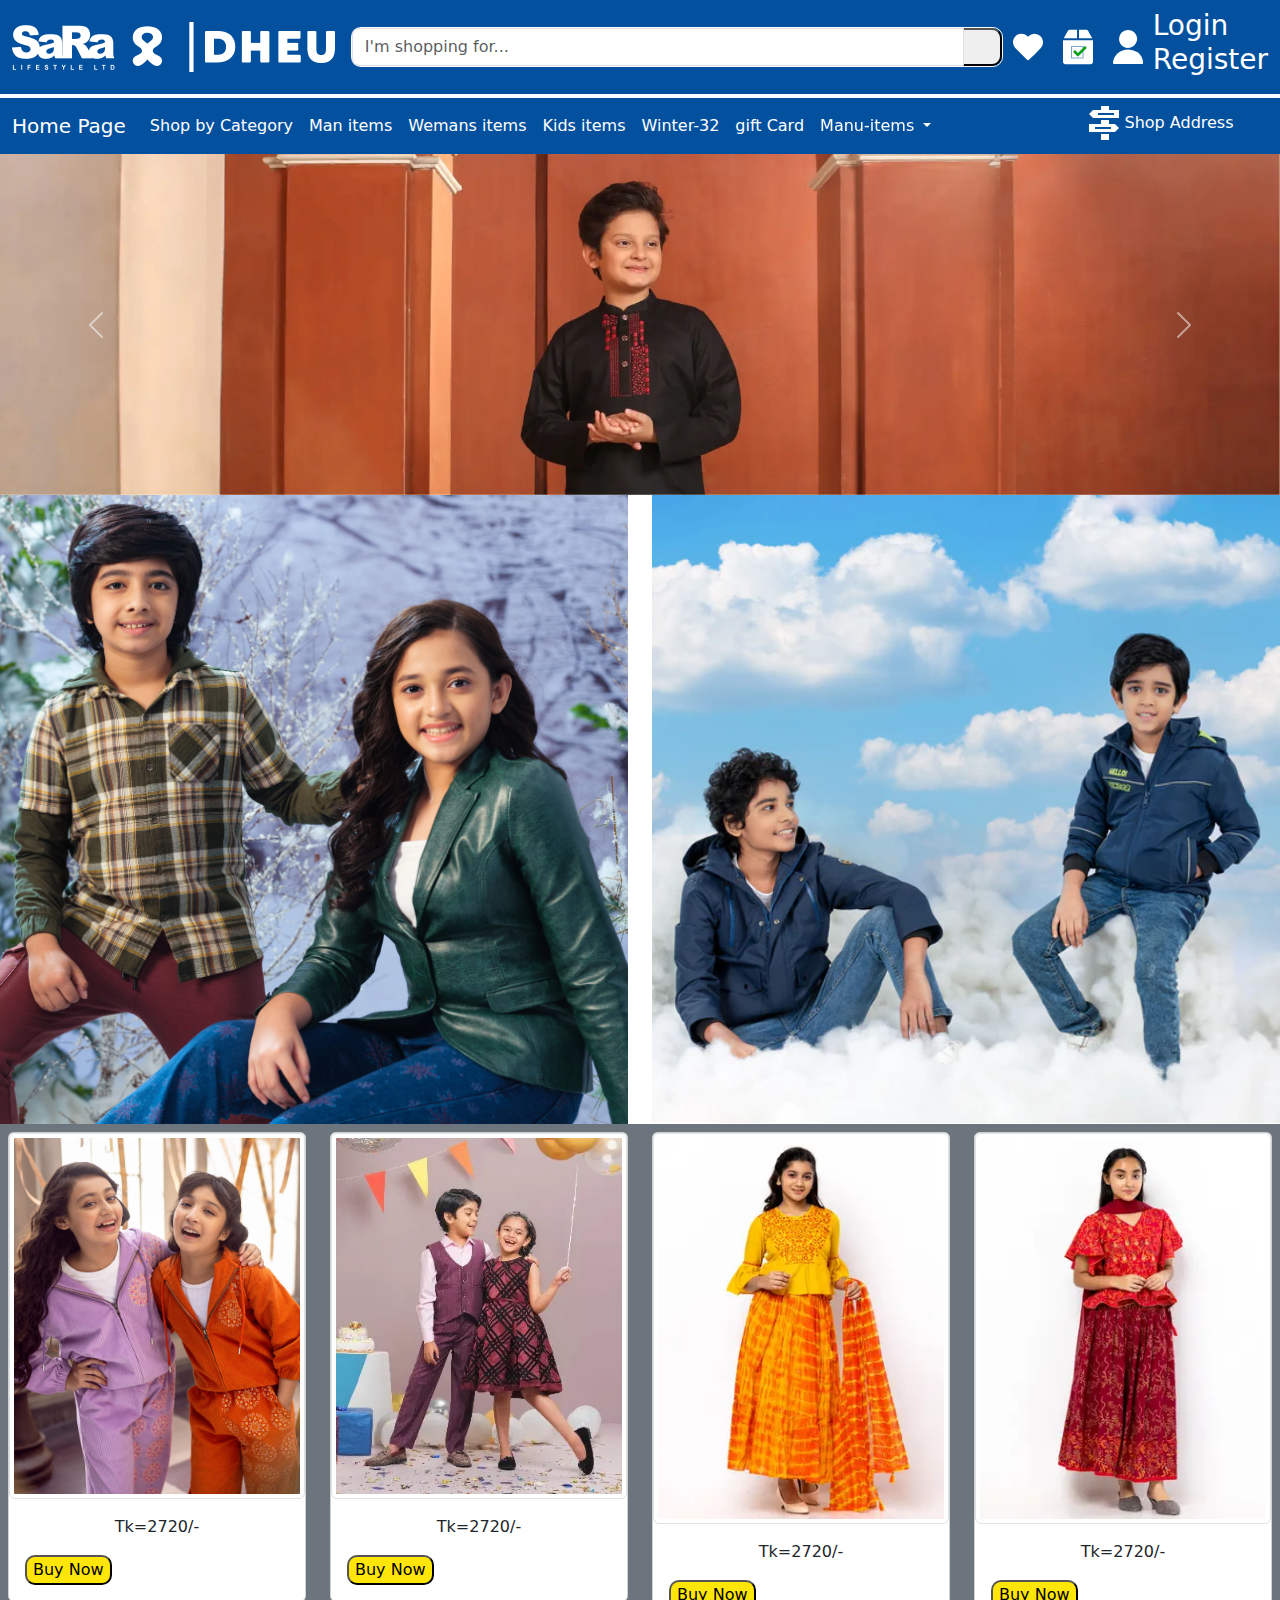
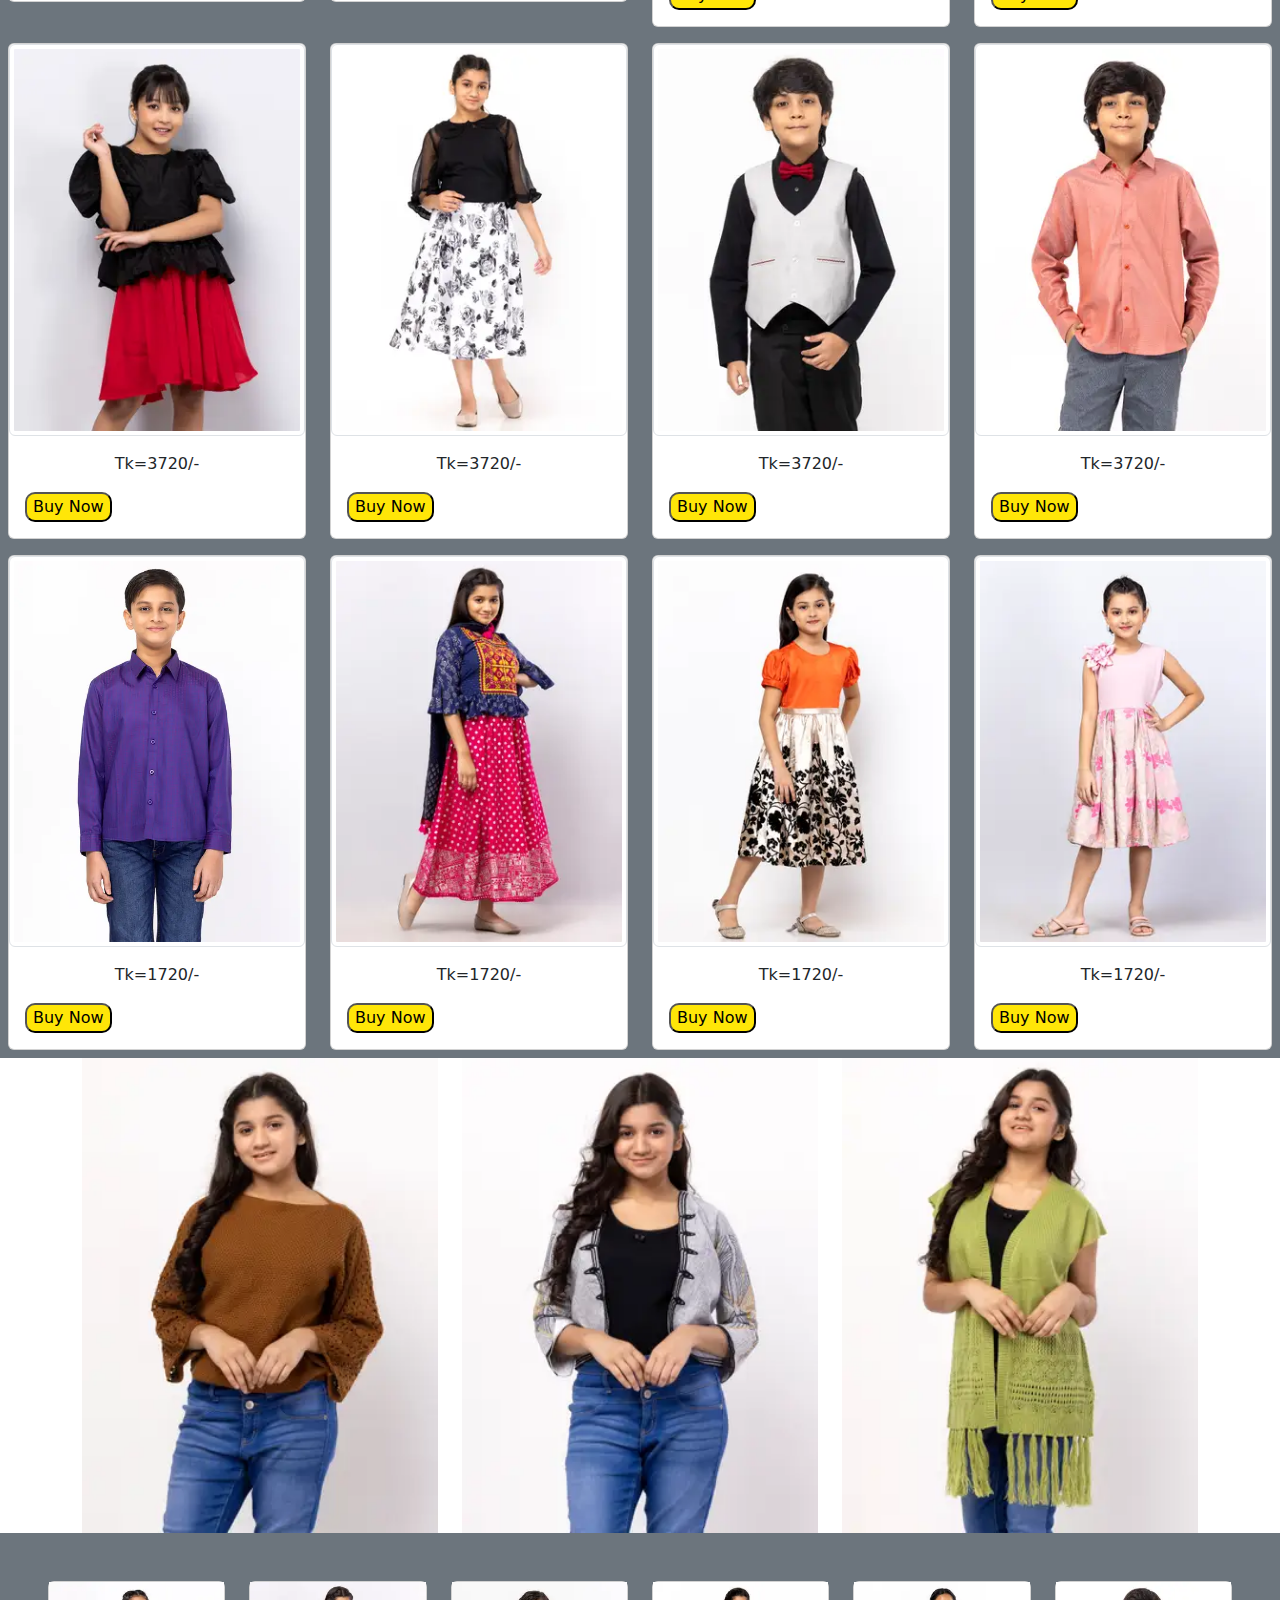
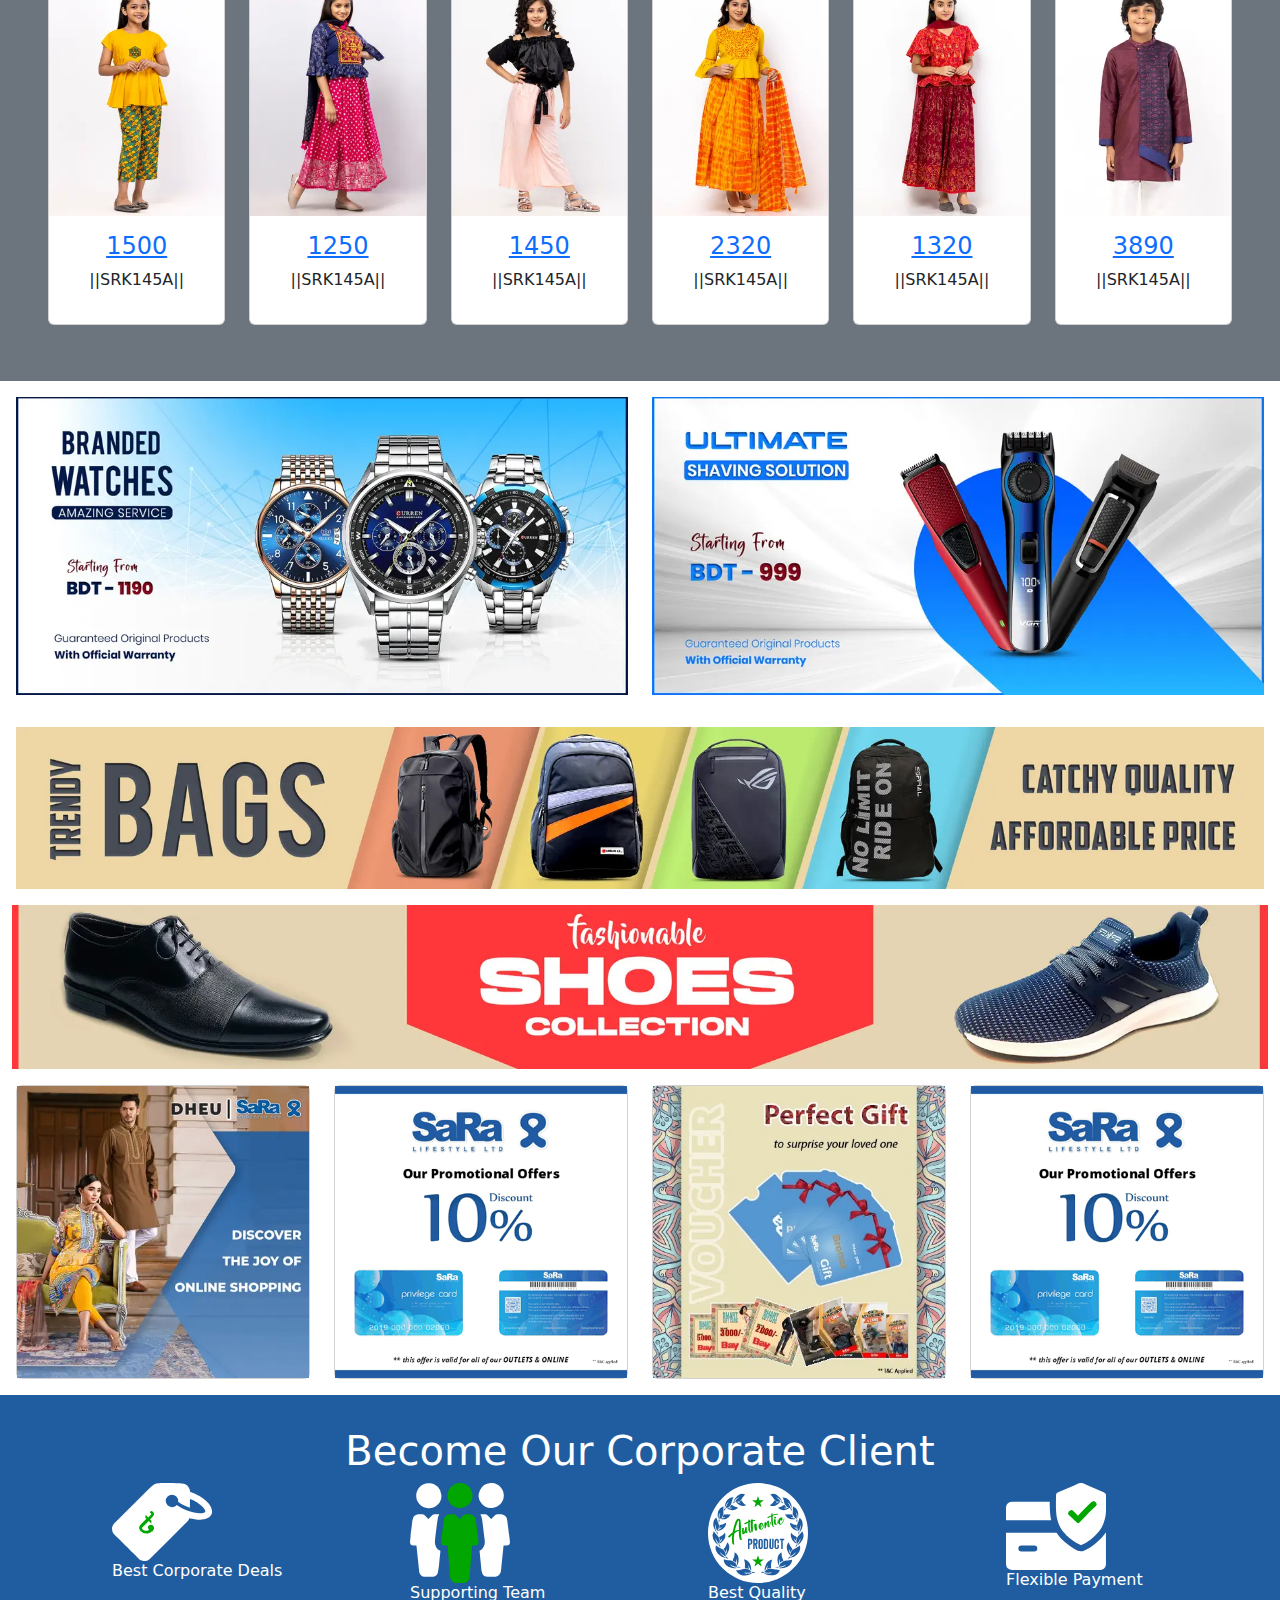
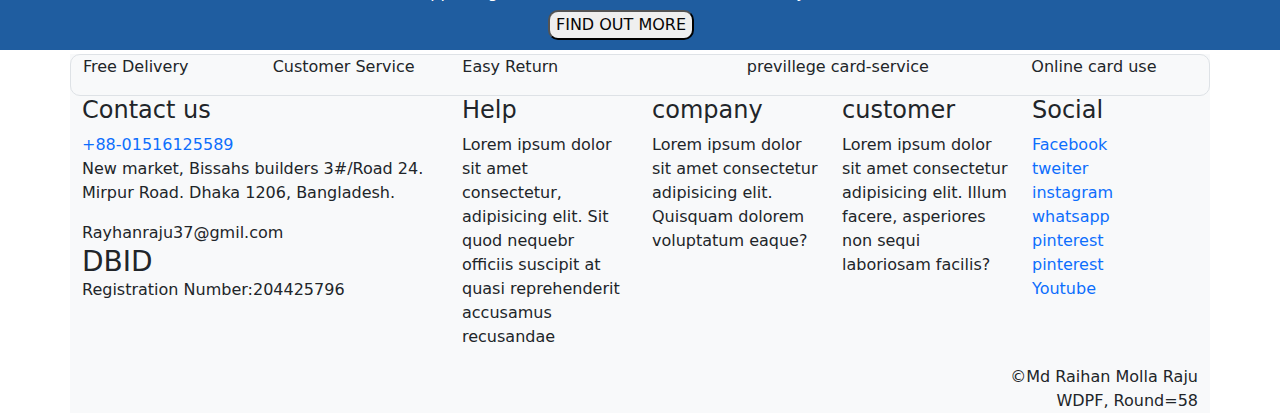
==== kids-iteam.html @ 01de8a09 "first commit" ====
<!DOCTYPE html>
<html lang="en">
<head>
    <meta charset="UTF-8">
    <meta name="viewport" content="width=device-width, initial-scale=1.0">
    <title>Kids items sara lifestyle</title>
    <link rel="icon" type="image/x-icon" href="icon/fav-icon.png">

    <link rel="stylesheet" href="https://cdnjs.cloudflare.com/ajax/libs/font-awesome/6.5.1/css/all.min.css" integrity="sha512-DTOQO9RWCH3ppGqcWaEA1BIZOC6xxalwEsw9c2QQeAIftl+Vegovlnee1c9QX4TctnWMn13TZye+giMm8e2LwA==" crossorigin="anonymous" referrerpolicy="no-referrer" />
    
<!-- Option 1: Include in HTML -->
<link rel="stylesheet" href="https://cdn.jsdelivr.net/npm/bootstrap-icons@1.3.0/font/bootstrap-icons.css">
    <link rel="stylesheet" href="sara.css">
    <link rel="stylesheet" href="css/bootstrap.min.css">

</head>
<body>
  <div class="totalNav sticky-top">
        <!-- navebar1-code- start -->
    <nav class="navbar navbar-expand-lg ">
      <div class="container-fluid">
            <a class="navbar-brand" href="sara.html"><img src="Brand-logo/logo.webp" alt="" ></a> <h1 style="color: white; font-size: 50px; padding: 5px;">|</h1>
              <a class="navbar-brand" href="sara.html"><img src="Brand-logo/Dheu_logo.webp" alt=""></a>


              <div class="input-group" style="border: 1px solid rgb(255, 254, 254); border-radius: 10px;">
              
                  <input type="text" class="form-control" class="bi bi-search" placeholder="I'm shopping for..." aria-label="Recipient's username" aria-describedby="basic-addon2"><i ></i>
                  <button  style="border-radius:0px 10px 10px 0px; padding: 0px 10px;"><i class="fa-solid fa-magnifying-glass p-2"></i></button>
              
              </div>


            <div>
              <a href=""><img src="icon/Fav.svg" alt="" width="50px" height="50px" style="padding: 0px 10px;"></a>
            </div>
            <div>
              <a href=""><img src="icon/Cart.svg" alt="" width="50px" height="50px" style="padding: 0px 10px;"></a>
            </div>
            <div>
              <a href=""><img src="icon/Account.svg" alt="" width="50px" height="50px" style="padding: 0px 10px;"></a>
            </div>

                  <h3 style="color: white;" style="padding: 0px 10px;">Login <br> Register</h3>
      </div>


  </nav>
<!-- navebar1-code- end -->
  
  
      <!-- navbar2 code start -->
      <nav class="navbar navbar-expand-lg mt-1" style=" justify-content: space-around;" >
        <div class="container-fluid nav2">
            <a style="color: white;" class="navbar-brand" href="sara.html">Home Page</a>
               <button class="navbar-toggler" type="button" data-bs-toggle="collapse" data-bs-target="#navbarSupportedContent" aria-controls="navbarSupportedContent" aria-expanded="false" aria-label="Toggle navigation">
                    <span class="navbar-toggler-icon"></span>
               </button>
             <div class="collapse navbar-collapse" id="navbarSupportedContent" >
                       <ul class=" navbar-nav me-auto mb-2 mb-lg-0">


                            
                           
                            <li class="nav-item">
                              <a style="color: white;" class="nav-link active" aria-current="page" href="#"> Shop by Category</a>
                            </li>

                             

                            <li class="nav-item">
                              <a style="color: white;" class="nav-link active" aria-current="page" href="man items.html">Man items</a>
                            </li>

                            <li class="nav-item">
                              <a style="color: white;" class="nav-link active" aria-current="page" href="woman-iteams.html">Wemans items</a>
                            </li>

                            <li class="nav-item">
                              <a style="color: white;" class="nav-link active" aria-current="page" href="kids-iteam.html">Kids items</a>
                            </li>

                           


                            

                             <li class="nav-item">
                               <a style="color: white;" class="nav-link" href="#">Winter-32</a>
                             </li>

                                 
                               
                               <li class="nav-item">
                                <a style="color: white;" class="nav-link disabled" aria-disabled="true">gift Card</a>
                              </li>


                              <li class="nav-item dropdown">

                                <a style="color: white;" class="nav-link dropdown-toggle" href="#" role="button" data-bs-toggle="dropdown" aria-expanded="false">
                                  Manu-items
                                </a>
  
                                <ul class="dropdown-menu d" >
                                      <li><a class="dropdown-item" href="man items.html">Man items</a></li>
                                      <li><a class="dropdown-item" href="woman-iteams.html">Wemans items</a></li>
                                      <li><hr class="dropdown-divider"></li>
                                      <li><a class="dropdown-item" href="kids-iteam.html">Kids items</a></li>
                                      <li><a class="dropdown-item" href="#">gift Card</a></li>
                                      <li><a class="dropdown-item" href="#">Winter-32</a></li>
                                      <li><a class="dropdown-item" href="#">Market Place</a></li>
                                      <li><a class="dropdown-item" href="#">Footer-Infomation</a></li>
                                </ul>
  
                          </li>
                          


                              

                                <a style="text-decoration: none; color: white; text-align: right;" href=""><img style="width: 30px; margin-left: 150px;" src="nav-adders-img/MarketPlace_Address.svg" alt=""> Shop Address</a>
                              

                              
                       </ul>
             </div>
       </div>
   </nav>
 <!-- navbar2 code ends -->
  </div>
    
<!-- cerajol start -->

<div id="carouselExampleRide" class="carousel slide " data-bs-ride="true" style="cursor: pointer;">
    <div class="carousel-inner">
        <div class="carousel-item active">
          <img src="kids-items/kids.webp" class="d-block w-100" alt="...">
        </div>

        <div class="carousel-item active">
          <img src="kids-items/kids.webp" class="d-block w-100" alt="...">
        </div>
        
        <div class="carousel-item active">
          <img src="kids-items/kids.webp" class="d-block w-100" alt="...">
        </div>
        
      
    </div>

    <button class="carousel-control-prev" type="button" data-bs-target="#carouselExampleRide" data-bs-slide="prev">
      <span class="carousel-control-prev-icon" aria-hidden="true"></span>
      <span class="visually-hidden">Previous</span>
    </button>
    <button class="carousel-control-next" type="button" data-bs-target="#carouselExampleRide" data-bs-slide="next">
      <span class="carousel-control-next-icon" aria-hidden="true"></span>
      <span class="visually-hidden">Next</span>
    </button>
</div>

<!-- cerajol ends -->


  <div class="container-flued">
    <div class="row">
          <div class="col-6">
              <img style="width: 100%;" src="kids-items/kids21.webp" alt="">
          </div>
          
          <div class="col-6">
              <img style="width: 100%;" src="kids-items/kids20.webp" alt="">
          </div>
          
    </div>
  </div>

 
<!-- woman items start -->
<div class="cotainer bg-secondary p-2">
  <div class="row">
      <div class="col-md-3 col-4">
            <div class="card">
              <img class="img-thumbnail" src="kids-items/kids1.webp" alt="">
              
              <div class="card-body">
                <p style="text-align: center;">Tk=2720/-</p>
                <button style="border-radius: 10px; background-color: rgb(255, 230, 8); text-align: center;">Buy Now</button>
              </div>
            
            </div>
      </div>
      <div class="col-md-3 col-4">
            <div class="card">
              <img class="img-thumbnail" src="kids-items/kids2.webp" alt="">
              
              <div class="card-body">
                <p style="text-align: center;">Tk=2720/-</p>
                <button style="border-radius: 10px; background-color: rgb(255, 230, 8); text-align: center;">Buy Now</button>
              </div>
            
            </div>
      </div>
      <div class="col-md-3 col-4">
            <div class="card">
              <img class="img-thumbnail" src="kids-items/kids11.webp" alt="">
              
              <div class="card-body">

                <p style="text-align: center;">Tk=2720/-</p>
                <button style="border-radius: 10px; background-color: rgb(255, 230, 8); text-align: center;">Buy Now</button>
              </div>
            
            </div>
      </div>
      <div class="col-md-3 col-4">
            <div class="card">
              <img class="img-thumbnail" src="kids-items/kids12.webp" alt="">
              
              <div class="card-body">
                <p style="text-align: center;">Tk=2720/-</p>
                <button style="border-radius: 10px; background-color: rgb(255, 230, 8); text-align: center;">Buy Now</button>
              </div>
            
            </div>
      </div>
  </div>
</div>


        <!-- 2nd div -->
        <div class="cotainer bg-secondary p-2">
          <div class="row">
              <div class="col-md-3 col-4">
                    <div class="card">
                      <img class="img-thumbnail" src="kids-items/kids5.webp" alt="">
                      
                      <div class="card-body">
                        <p style="text-align: center;">Tk=3720/-</p>
                        <button style="border-radius: 10px; background-color: rgb(255, 230, 8); text-align: center;">Buy Now</button>
                      </div>
                    
                    </div>
              </div>
              <div class="col-md-3 col-4">
                    <div class="card">
                      <img class="img-thumbnail" src="kids-items/kids6.webp" alt="">
                      
                      <div class="card-body">
                        <p style="text-align: center;">Tk=3720/-</p>
                        <button style="border-radius: 10px; background-color: rgb(255, 230, 8); text-align: center;">Buy Now</button>
                      </div>
                    
                    </div>
              </div>
              <div class="col-md-3 col-4">
                    <div class="card">
                      <img class="img-thumbnail" src="kids-items/kids7.webp" alt="">
                      
                      <div class="card-body">

                        <p style="text-align: center;">Tk=3720/-</p>
                        <button style="border-radius: 10px; background-color: rgb(255, 230, 8); text-align: center;">Buy Now</button>
                      </div>
                    
                    </div>
              </div>
              <div class="col-md-3 col-4">
                    <div class="card">
                      <img class="img-thumbnail" src="kids-items/kids8.webp" alt="">
                      
                      <div class="card-body">
                        <p style="text-align: center;">Tk=3720/-</p>
                        <button style="border-radius: 10px; background-color: rgb(255, 230, 8); text-align: center;">Buy Now</button>
                      </div>
                    
                    </div>
              </div>
          </div>
        </div>

        <!-- 3rd div -->

        <div class="cotainer bg-secondary p-2">
          <div class="row">
              <div class="col-md-3 col-4">
                    <div class="card">
                      <img class="img-thumbnail" src="kids-items/kids9.webp" alt="">
                      
                      <div class="card-body">
                        <p style="text-align: center;">Tk=1720/-</p>
                        <button style="border-radius: 10px; background-color: rgb(255, 230, 8); text-align: center;">Buy Now</button>
                      </div>
                    
                    </div>
              </div>
              <div class="col-md-3 col-4">
                    <div class="card">
                      <img class="img-thumbnail" src="kids-items/kids10.webp" alt="">
                      
                      <div class="card-body">
                        <p style="text-align: center;">Tk=1720/-</p>
                        <button style="border-radius: 10px; background-color: rgb(255, 230, 8); text-align: center;">Buy Now</button>
                      </div>
                    
                    </div>
              </div>
              <div class="col-md-3 col-4">
                    <div class="card">
                      <img class="img-thumbnail" src="kids-items/kids3.webp" alt="">
                      
                      <div class="card-body">

                        <p style="text-align: center;">Tk=1720/-</p>
                        <button style="border-radius: 10px; background-color: rgb(255, 230, 8); text-align: center;">Buy Now</button>
                      </div>
                    
                    </div>
              </div>
              <div class="col-md-3 col-4">
                    <div class="card">
                      <img class="img-thumbnail" src="kids-items/kids4.webp" alt="">
                      
                      <div class="card-body">
                        <p style="text-align: center;">Tk=1720/-</p>
                        <button style="border-radius: 10px; background-color: rgb(255, 230, 8); text-align: center;">Buy Now</button>
                      </div>
                    
                    </div>
              </div>
          </div>
        </div>
        <!-- woman items ends -->


        <div class="container">
          <div class="row">
                <div class="col-4">
                    <img style="width: 100%;" src="kids-items/kids13.webp" alt="">
                </div>
                
                <div class="col-4">
                    <img style="width: 100%;" src="kids-items/kids14.webp" alt="">
                </div>
                <div class="col-4">
                    <img style="width: 100%;" src="kids-items/kids15.webp" alt="">
                </div>
          </div>
        </div>
        


<!-- card-add -->

<div class="continer-flued bg-secondary p-5">
   <div class="row">
      <div class="col-md-2 col-6">
          <div class="card">

             <img src="kids-items/kids17.webp" alt="">

            <div class="card-body" style="text-align: center;">
              <a href=""><h4><i class="fa-solid fa-bangladeshi-taka-sign"></i>1500</h4></a>
              <p>||SRK145A||</p>
              
            </div>
          </div>
      </div>
      <div class="col-md-2 col-6 mb-2">
          <div class="card">

             <img src="kids-items/kids10.webp" alt="">

            <div class="card-body" style="text-align: center;">
              <a href=""><h4><i class="fa-solid fa-bangladeshi-taka-sign"></i>1250</h4></a>
              <p>||SRK145A||</p>
             
            </div>
          </div>
      </div>
      <div class="col-md-2 col-6">
          <div class="card">

             <img src="kids-items/kids16.webp" alt="">

            <div class="card-body" style="text-align: center;">
              <a href=""><h4><i class="fa-solid fa-bangladeshi-taka-sign"></i>1450</h4></a>
              <p>||SRK145A||</p>
              
            </div>
          </div>
      </div>
      <div class="col-md-2 col-6">
          <div class="card">

             <img src="kids-items/kids11.webp" alt="">

            <div class="card-body" style="text-align: center;">
              <a href=""><h4><i class="fa-solid fa-bangladeshi-taka-sign"></i>2320</h4></a>
              <p>||SRK145A||</p>
             
            </div>
          </div>
      </div>
      <div class="col-md-2 col-6">
          <div class="card">

             <img src="kids-items/kids12.webp" alt="">

            <div class="card-body" style="text-align: center;">
              <a href=""><h4><i class="fa-solid fa-bangladeshi-taka-sign"></i>1320</h4></a>
              <p>||SRK145A||</p>
             
            </div>
          </div>
      </div>
      <div class="col-md-2 col-6">
          <div class="card">

             <img src="kids-items/kids18.webp" alt="">

            <div class="card-body" style="text-align: center;">
              <a href=""><h4><i class="fa-solid fa-bangladeshi-taka-sign"></i>3890</h4></a>
              <p>||SRK145A||</p>
             
            </div>
          </div>
      </div>
   </div>
</div>
<!-- card-add -->

<!-- after card big2 img -->
<div class="container-flued p-3" style="width: 100%;">
  <div class="row">
     <div class="col-6" ><img style="width: 100%;" src="After-card-img/watch-img.webp" alt="">
    </div>
    
     <div class="col-6" ><img style="width: 100%;" src="After-card-img/treemar.webp" alt="">
    </div>
     
  </div>
</div>
<!-- after card big2 img -->

<!-- big bag -->
<div class="container-fluid p-3">
  <img style="width:100%;" src="full bag-img/full-bag.webp" alt="">
</div>
<!-- big bag -->

<!-- big shoes banner -->
<div class="container-fluid">
  <div class="row">
    <div class="col-12">
       <img style="width: 100%;" src="big shue-banner/shoes banner.webp" alt="">
    </div>
  </div>
</div>

<!-- big shoes banner -->

<!-- Brand- introduce -->

<div class="container-flued">
  <div class="row p-3">
    <div class="col-3"><div class="card"><img src="upper-footer-img/img-1.webp" alt=""></div></div>
    <div class="col-3"><div class="card"><img src="upper-footer-img/img2.gif" alt=""></div></div>
    <div class="col-3"><div class="card"><img src="upper-footer-img/img4.webp" alt=""></div></div>
    <div class="col-3"><div class="card"><img src="upper-footer-img/img2.gif" alt=""></div></div>
   

  </div>
</div>
<!-- Brand- introduce -->
        
<!-- upper Footer -->
<div class="container-flute" style="background-color: #1f5da0;">
  <div class="row">
    <i class="fa-regular fa-handshake fa-5x p-3" style="text-align: center; color: white; "></i>
  </div>
  <h1 style="text-align: center; color: white;">Become Our Corporate Client</h1>

  <div class="row " style="margin-left:100px;">
    
    <div class="col-md-3  col-6">
      <a href=""><img style="width: 100px;" src="uperFooter-icon/MarketPlace_Price.svg" alt=""></a>
      <h6 style="color: white;">Best Corporate Deals</h6>
     </div>

     <div class="col-md-3  col-6">
      <a href=""><img style="width: 100px;" src="uperFooter-icon/MarketPlace_Team.svg" alt=""></a>
      <h6 style="color: white;">Supporting Team</h6>
     </div>

     <div class="col-md-3  col-6">
      <a href=""><img style="width: 100px;" src="uperFooter-icon/MarketPlace_Quality.svg" alt=""></a>
      <h6 style="color: white;">Best Quality</h6>
     </div>

     <div class="col-md-3  col-6">
      <a href=""><img style="width: 100px;" src="uperFooter-icon/MarketPlace_Payment.svg" alt=""></a>
      <h6 style="color: white;">Flexible Payment</h6>
     </div>

     <div style="text-align: center;"><button style="border-radius: 10px; color: rgb(6, 5, 5); margin-bottom: 10px;margin-right: 150px;">FIND OUT MORE</button></div>

  </div>
</div>

<!-- upper Footer -->





<!-- footer section start -->
   <footer>
          <!-- iconic diclaration -->
      <div class="container bg-light">
          <div class="row border mt-1" style="border-radius: 10PX ;">
               <div class="col-md-2 col-4">
                <i class="fa-solid fa-truck"></i>
                <p>Free Delivery</p>

               </div>
               <div class="col-md-2 col-4">
                <i class="fa-solid fa-headset"></i>
                <p>Customer Service</p>
               </div>

               <div class="col-md-3 col-4">
                <i class="fa-solid fa-person-walking-arrow-loop-left"></i>
                <p>Easy Return</p>
               </div>

               <div class="col-md-3 col-4">
                <i class="fa-solid fa-money-bill"></i>
                <p>previllege card-service</p>

               </div>
              
               <div class="col-md-2 col-4">
                <i class="fa-solid fa-money-check"></i>
                <p>Online card use</p>

               </div>
             <!-- iconic diclaration -->
               
          </div>

          <div class="row">
                <div class="col-md-4 col-6">
                      <h4>Contact us</h4>
                      <a style="text-decoration: none;" href=""> +88-01516125589</a>
                      <p><i class="fa-solid fa-location-dot"></i>  New market, Bissahs builders 3#/Road 24. Mirpur Road. Dhaka 1206, Bangladesh.</p>
                      <i class="fa-solid fa-envelope"></i>  Rayhanraju37@gmil.com

                      <h3 style="padding: 0%; margin: 0%;">DBID</h3>
                      <p>Registration Number:204425796</p>
                      <p><i class="fa-brands fa-square-facebook"></i>  
                        <i class="fa-brands fa-linkedin"></i>
                        
                        <i class="fa-brands fa-youtube"></i>
                        <i class="fa-brands fa-square-instagram"></i>
                        <i class="fa-brands fa-tiktok"></i>
                        <i class="fa-brands fa-twitter"></i></p>
                </div>

                <div class="col-md-2 col-6">
                  <h4>Help</h4>
                  <p>
                    Lorem ipsum dolor sit amet consectetur,<br> adipisicing elit. Sit quod nequebr
                    <br> officiis suscipit at quasi reprehenderit accusamus recusandae 
                  </p>
                </div>
                <div class="col-md-2 col-6">
                  <h4>company</h4>
                  <p>Lorem ipsum dolor sit amet consectetur adipisicing elit. Quisquam dolorem voluptatum eaque?</p>
                </div>
                <div class="col-md-2 col-6">
                  <h4>customer</h4>
                  <p>Lorem ipsum dolor sit amet consectetur adipisicing elit. Illum facere, asperiores non sequi laboriosam facilis?</p>
                </div>
                <div class="col-md-2 col-6 social">
                  <h4>Social</h4>
                  <a  href="">Facebook</a> <br>
                  <a href="">tweiter</a> <br>
                  <a href="">instagram</a><br>
                  <a href="">whatsapp</a><br>
                  <a href="">pinterest</a><br>
                  <a href="">pinterest</a><br>
                  <a href="">Youtube</a>
                </div>
            </div>
      <!-- </div> <hr> <h5 style="text-align: center;"> Created By: Md Raihan Molla Raju</h5> <h6 style="text-align: center;">WDPF, Round=58</h6>  -->
      
      <div style="text-align: right;">&copy;Md Raihan Molla Raju <br>WDPF, Round=58</div>
   </footer>
<!-- footer section ends -->
    <script src="js/bootstrap.bundle.js"></script>
 </body>
</html>
---- sara.css ----
body{
    margin: 0%;
    padding: 0%;
    box-sizing: border-box;
}
nav{
   background-color: rgb(2, 80, 158);
   position:static;
}
.v{
    width: 100%;
    height: 50;
}
.v video{
    width: 100%;
}
.d li a{
    color: black;
}
.social a{
    text-decoration: none;
}

/* .nav2 a{
    color: white;
} */


/* body{
    background-color:#eee;
    font-family: "Poppins", sans-serif;
    font-weight: 300;
   }

   .height{
    height: 100vh;
   }
   

   .search{
   position: relative;
   box-shadow: 0 0 40px rgba(51, 51, 51, .1);
     
   }

   .search input{

    height: 60px;
    text-indent: 25px;
    border: 2px solid #d6d4d4;


   }


   .search input:focus{

    box-shadow: none;
    border: 2px solid blue;


   }

   .search .fa-search{

    position: absolute;
    top: 20px;
    left: 16px;

   }

   .search button{

    position: absolute;
    top: 5px;
    right: 5px;
    height: 50px;
    width: 110px;
    background: blue;

   } */
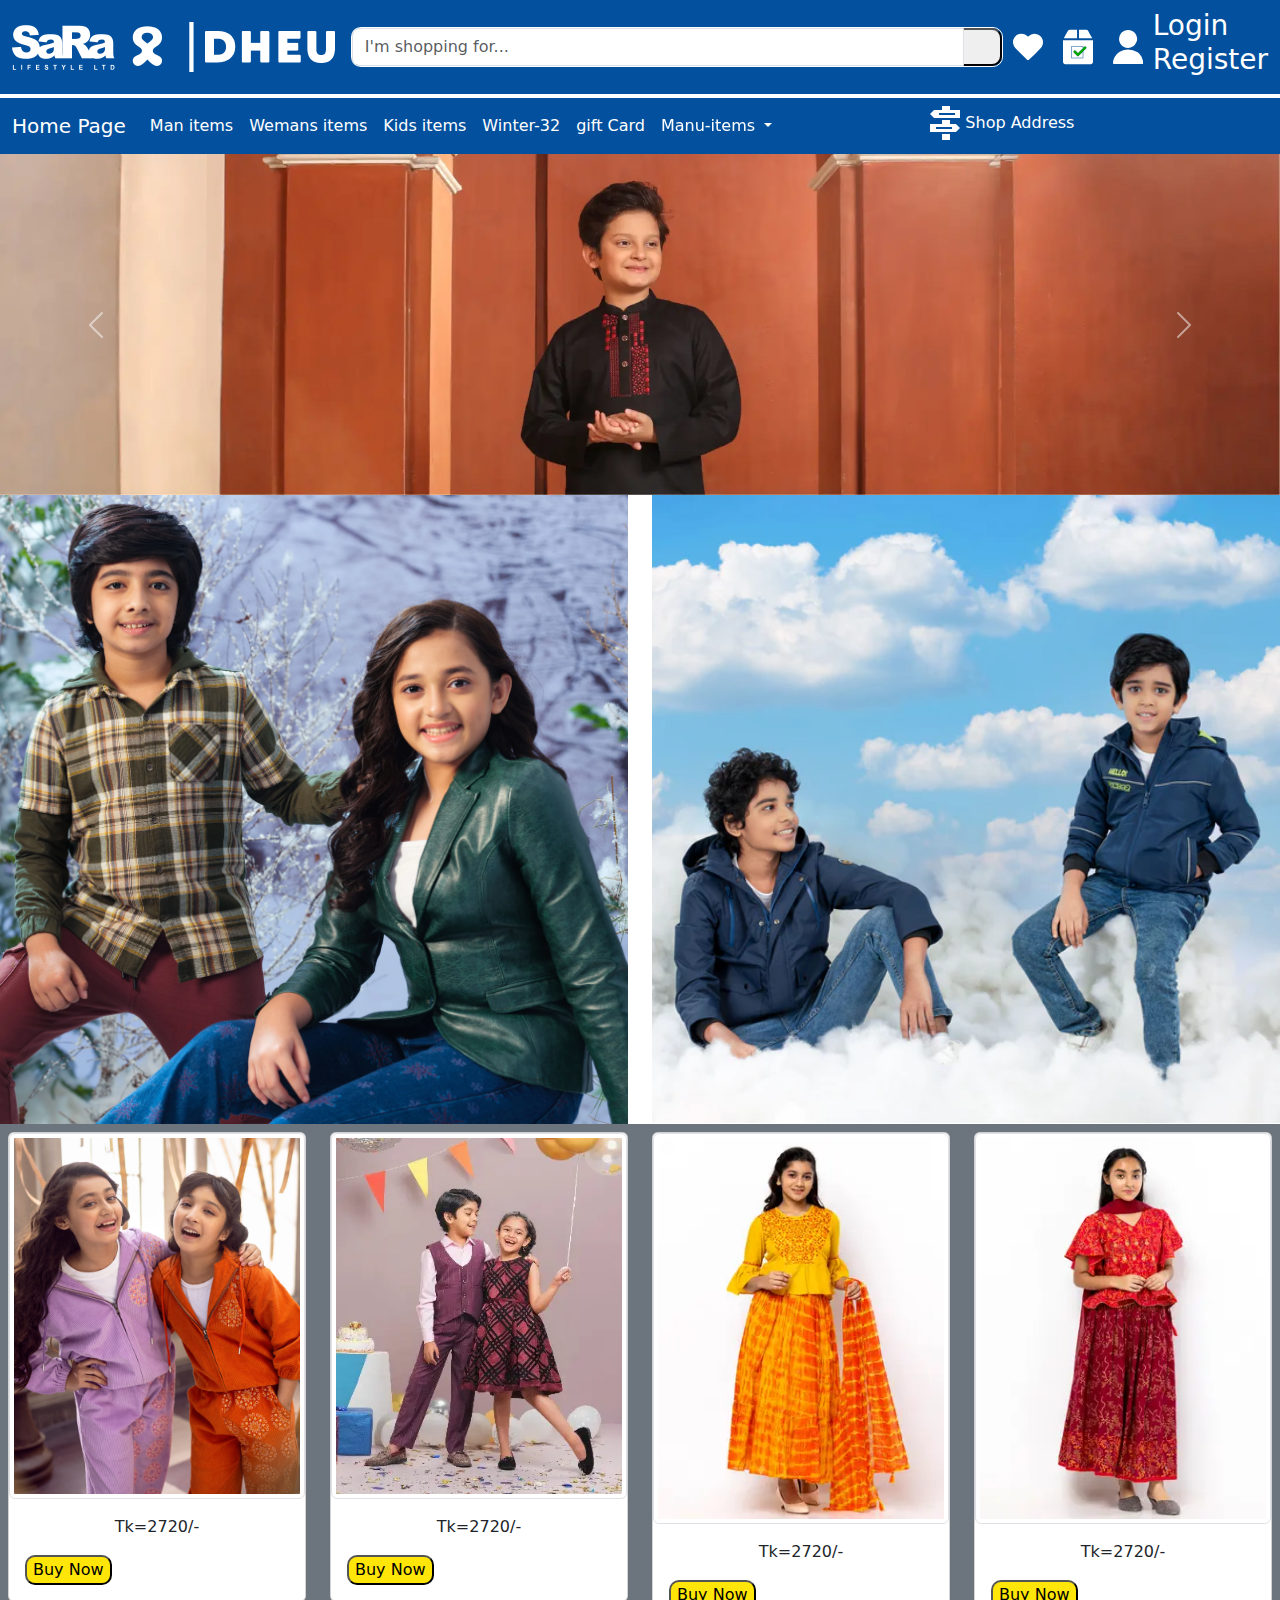
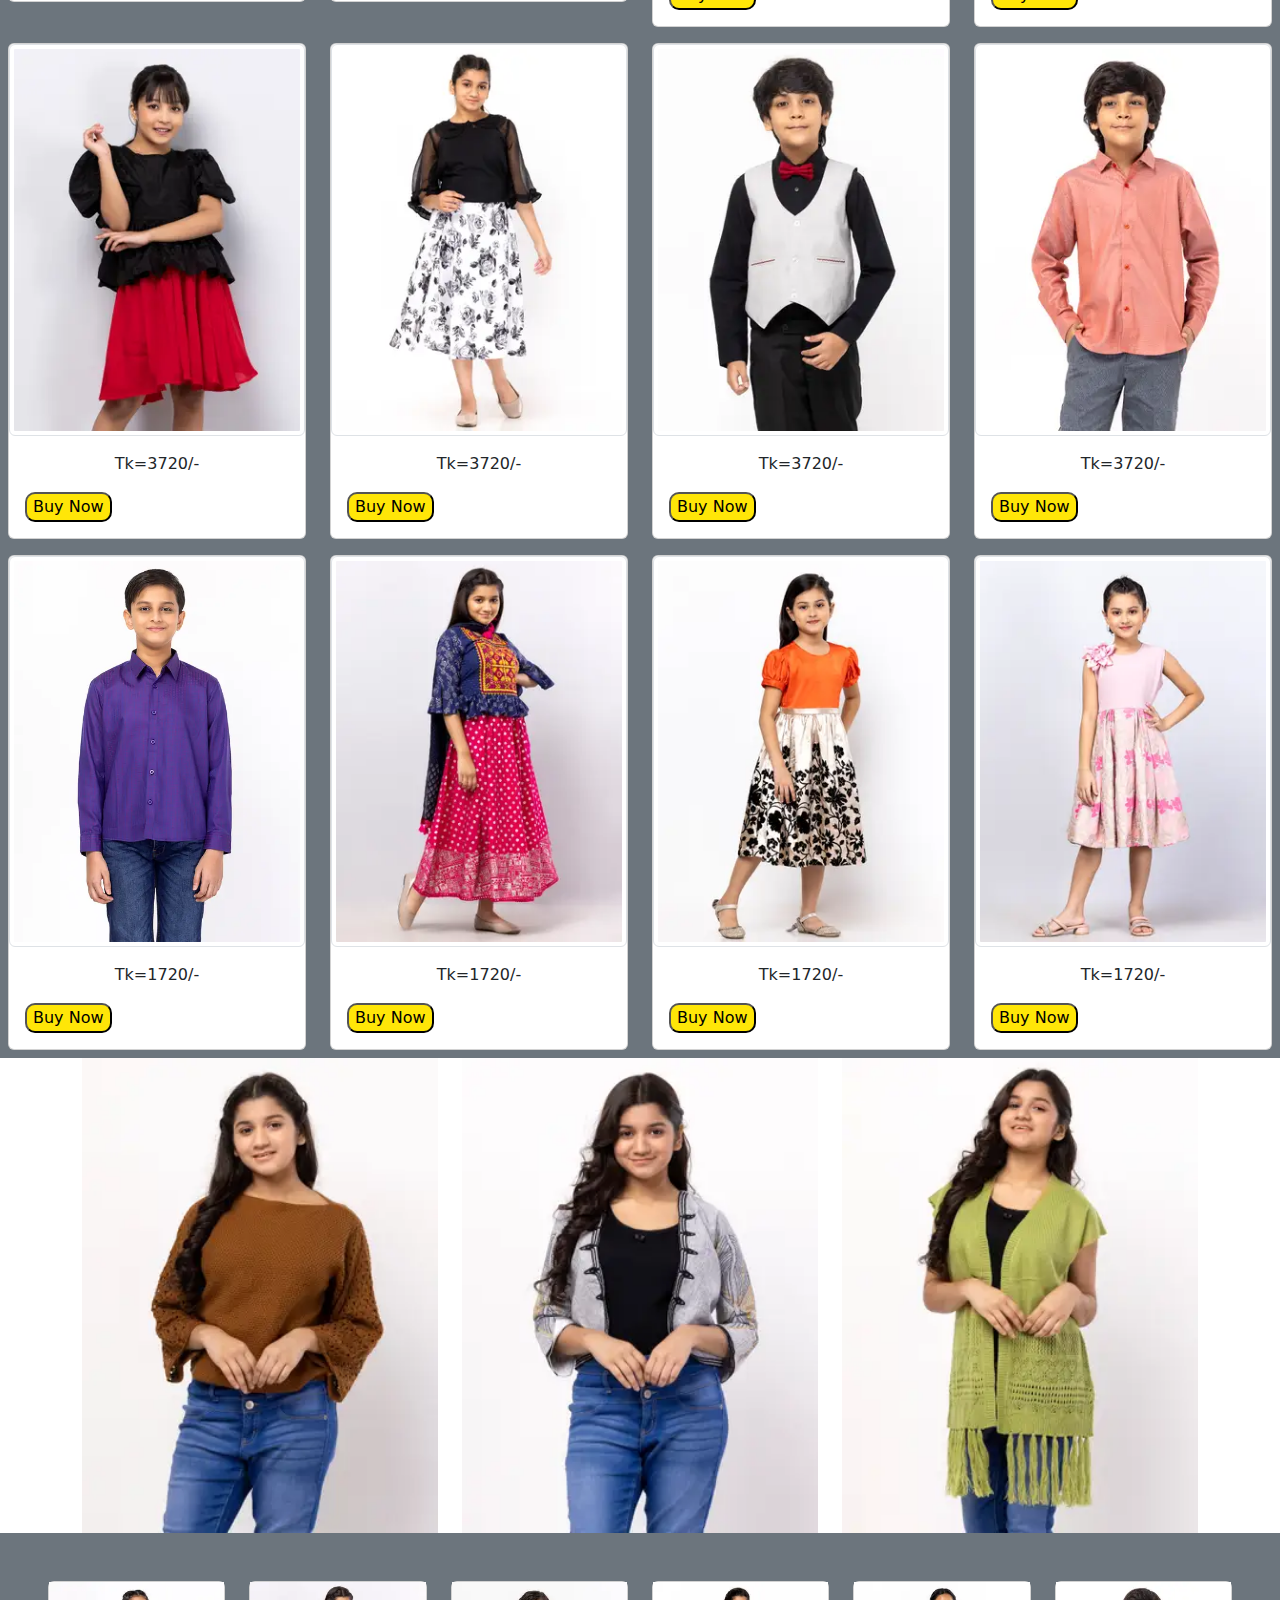
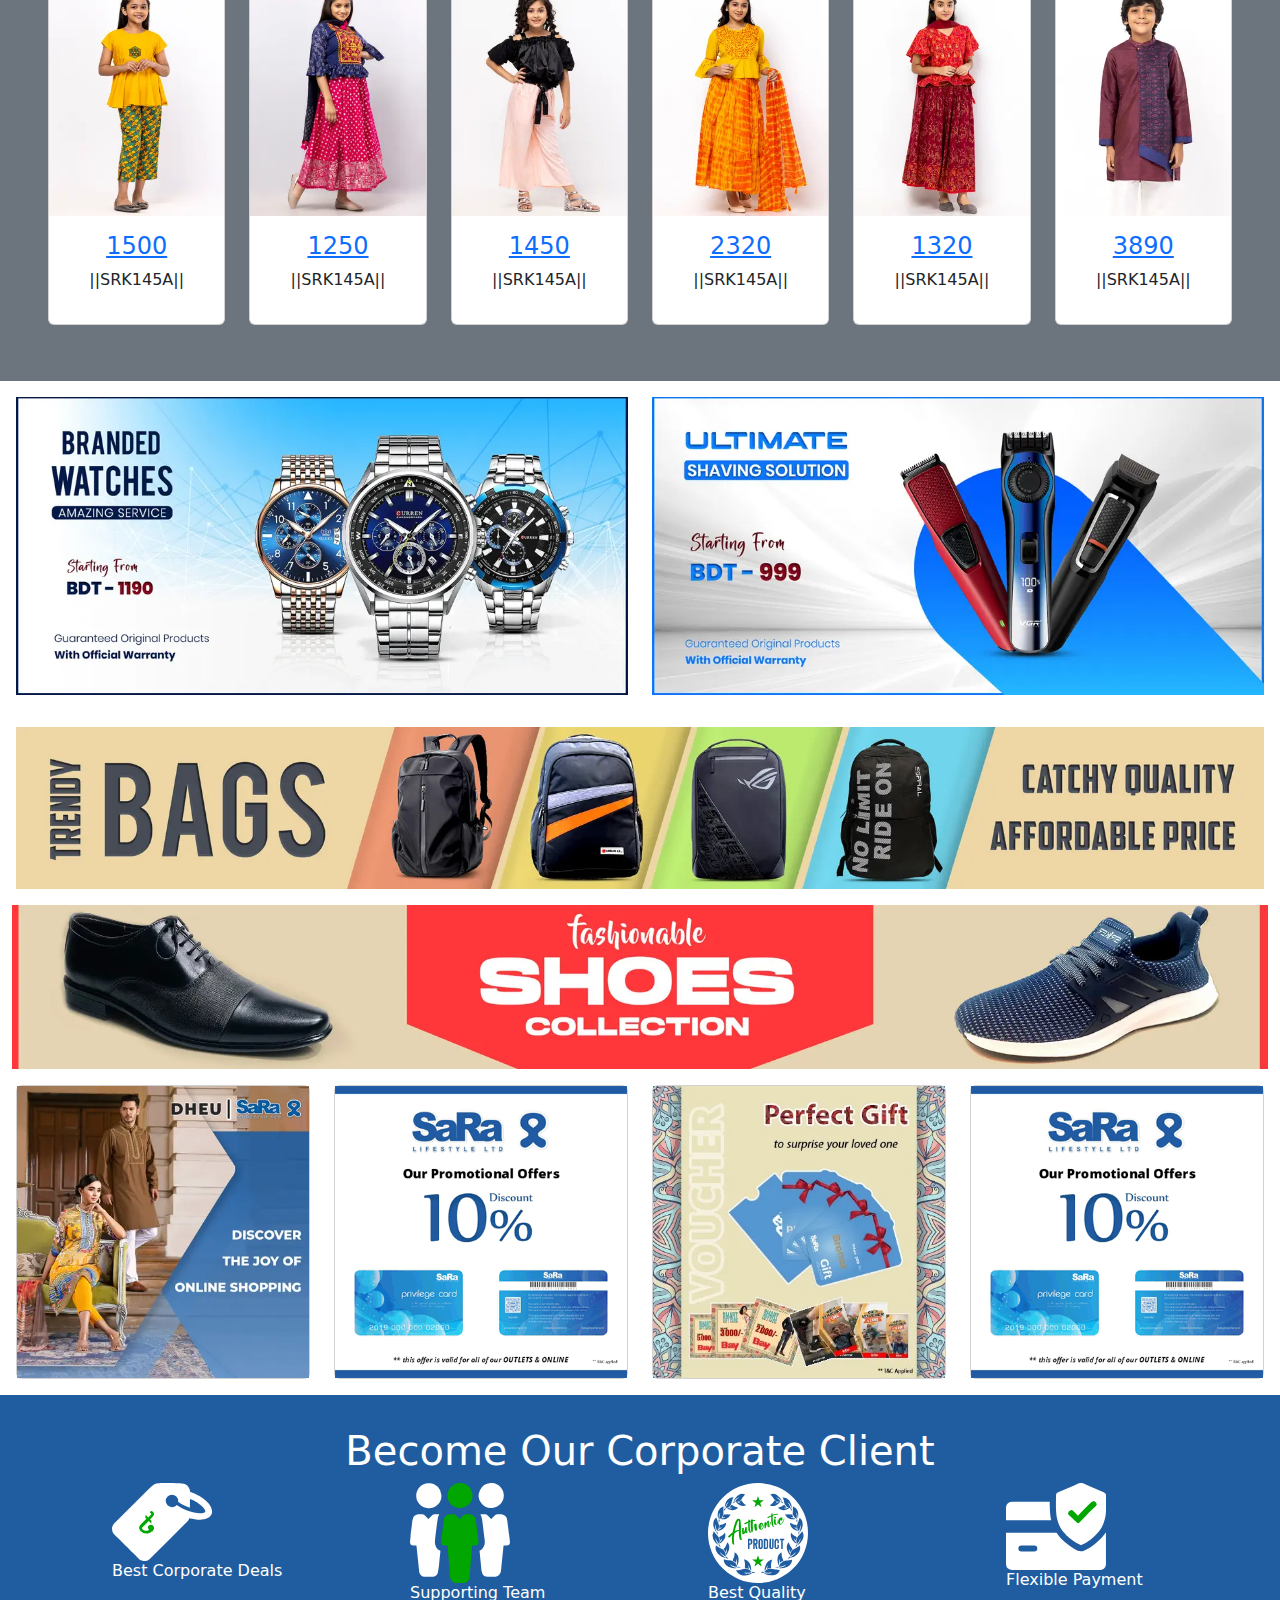
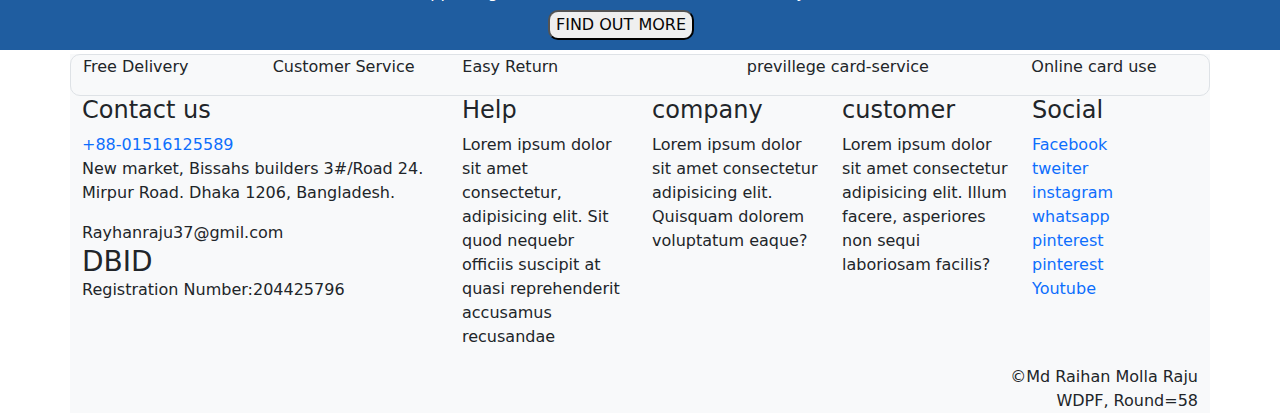
==== commit 4f95a04c: "sara fasions" ====
--- a/kids-iteam.html
+++ b/kids-iteam.html
@@ -10,7 +10,7 @@
     
 <!-- Option 1: Include in HTML -->
 <link rel="stylesheet" href="https://cdn.jsdelivr.net/npm/bootstrap-icons@1.3.0/font/bootstrap-icons.css">
-    <link rel="stylesheet" href="sara.css">
+    <link rel="stylesheet" href="style.css">
     <link rel="stylesheet" href="css/bootstrap.min.css">
 
 </head>
@@ -19,8 +19,8 @@
         <!-- navebar1-code- start -->
     <nav class="navbar navbar-expand-lg ">
       <div class="container-fluid">
-            <a class="navbar-brand" href="sara.html"><img src="Brand-logo/logo.webp" alt="" ></a> <h1 style="color: white; font-size: 50px; padding: 5px;">|</h1>
-              <a class="navbar-brand" href="sara.html"><img src="Brand-logo/Dheu_logo.webp" alt=""></a>
+            <a class="navbar-brand" href="index.html"><img src="Brand-logo/logo.webp" alt="" ></a> <h1 style="color: white; font-size: 50px; padding: 5px;">|</h1>
+              <a class="navbar-brand" href="index.html"><img src="Brand-logo/Dheu_logo.webp" alt=""></a>
 
 
               <div class="input-group" style="border: 1px solid rgb(255, 254, 254); border-radius: 10px;">
@@ -52,7 +52,7 @@
       <!-- navbar2 code start -->
       <nav class="navbar navbar-expand-lg mt-1" style=" justify-content: space-around;" >
         <div class="container-fluid nav2">
-            <a style="color: white;" class="navbar-brand" href="sara.html">Home Page</a>
+            <a style="color: white;" class="navbar-brand" href="index.html">Home Page</a>
                <button class="navbar-toggler" type="button" data-bs-toggle="collapse" data-bs-target="#navbarSupportedContent" aria-controls="navbarSupportedContent" aria-expanded="false" aria-label="Toggle navigation">
                     <span class="navbar-toggler-icon"></span>
                </button>
@@ -61,10 +61,7 @@
 
 
                             
-                           
-                            <li class="nav-item">
-                              <a style="color: white;" class="nav-link active" aria-current="page" href="#"> Shop by Category</a>
-                            </li>
+                         
 
                              
 
--- a/style.css
+++ b/style.css
@@ -0,0 +1,81 @@
+body{
+    margin: 0%;
+    padding: 0%;
+    box-sizing: border-box;
+}
+nav{
+   background-color: rgb(2, 80, 158);
+   position:static;
+}
+.v{
+    width: 100%;
+    height: 50;
+}
+.v video{
+    width: 100%;
+}
+.d li a{
+    color: black;
+}
+.social a{
+    text-decoration: none;
+}
+
+/* .nav2 a{
+    color: white;
+} */
+
+
+/* body{
+    background-color:#eee;
+    font-family: "Poppins", sans-serif;
+    font-weight: 300;
+   }
+
+   .height{
+    height: 100vh;
+   }
+   
+
+   .search{
+   position: relative;
+   box-shadow: 0 0 40px rgba(51, 51, 51, .1);
+     
+   }
+
+   .search input{
+
+    height: 60px;
+    text-indent: 25px;
+    border: 2px solid #d6d4d4;
+
+
+   }
+
+
+   .search input:focus{
+
+    box-shadow: none;
+    border: 2px solid blue;
+
+
+   }
+
+   .search .fa-search{
+
+    position: absolute;
+    top: 20px;
+    left: 16px;
+
+   }
+
+   .search button{
+
+    position: absolute;
+    top: 5px;
+    right: 5px;
+    height: 50px;
+    width: 110px;
+    background: blue;
+
+   } */